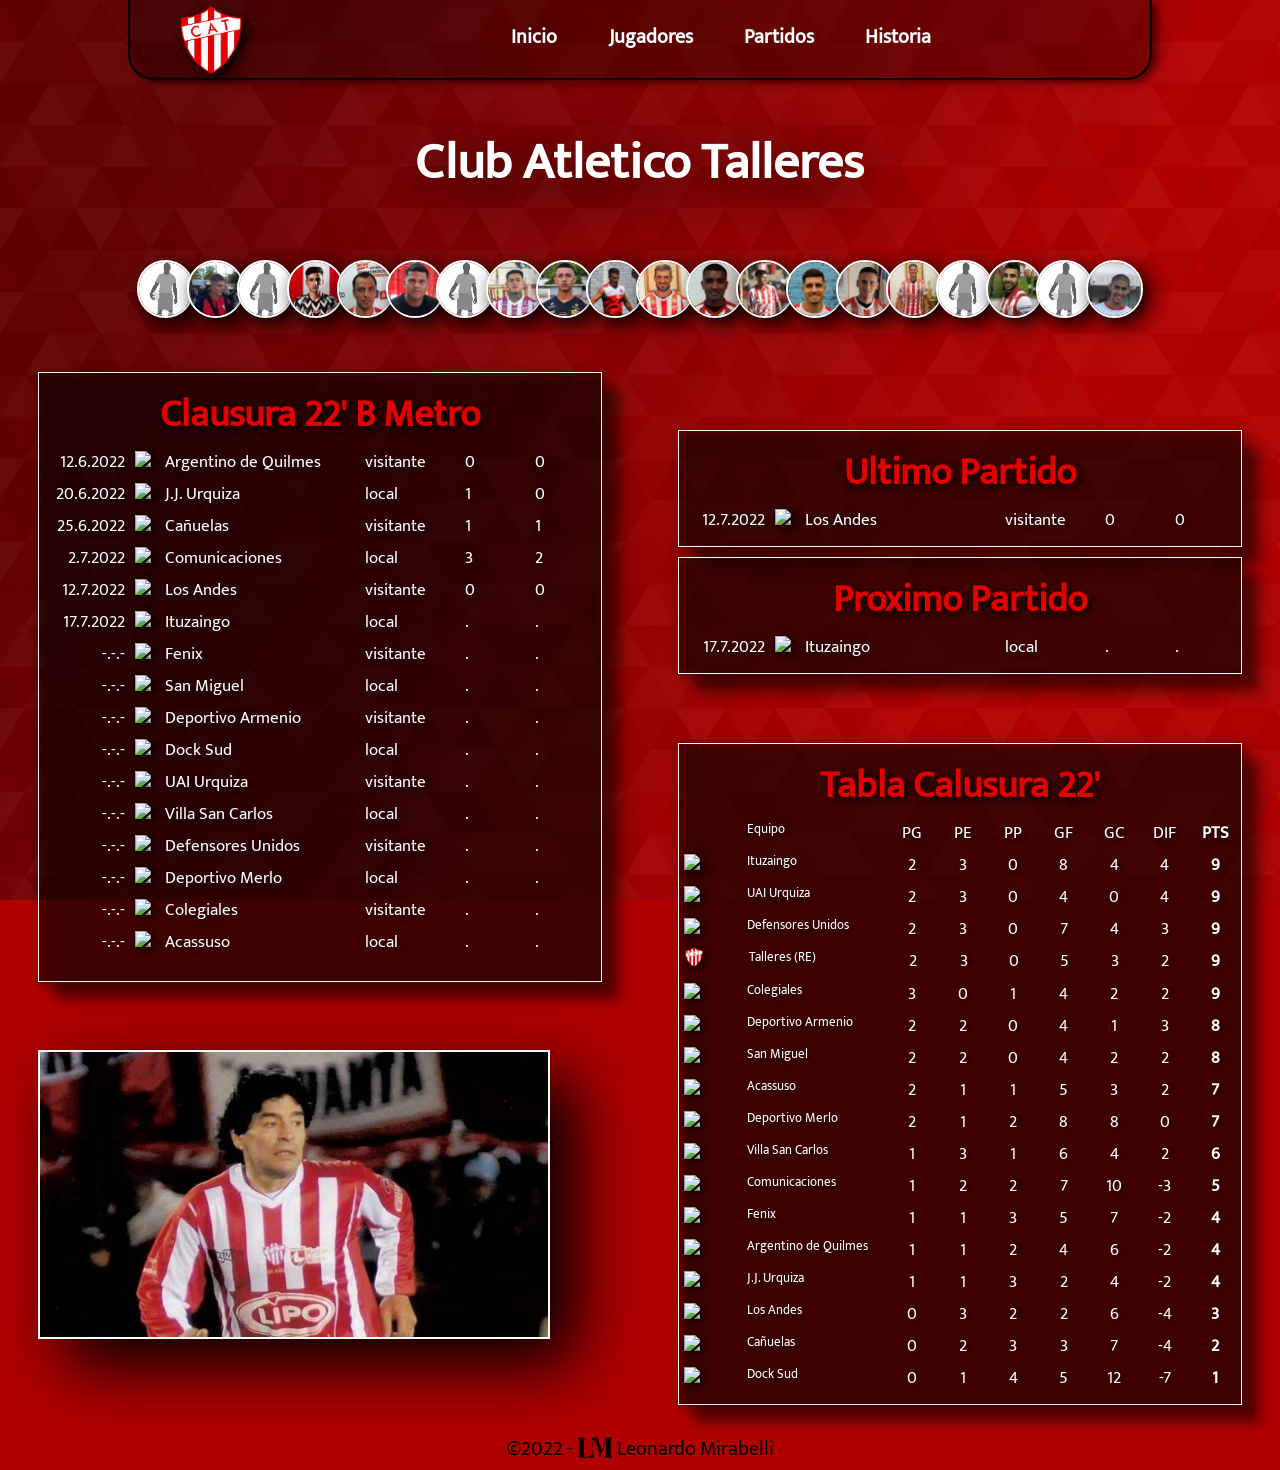
==== index.html @ 1b3dce12 "V1" ====
<!DOCTYPE html>
<html lang="es">
<head>
    <meta charset="UTF-8">
    <meta http-equiv="X-UA-Compatible" content="IE=edge">
    <meta name="viewport" content="width=device-width, initial-scale=1.0">
    <link rel="stylesheet" href="estilos/main.css">
    <script defer src="scripts/variables.js"></script>
    <script defer src="scripts/jugadores.js"></script>
    <script defer src="scripts/temporadaActual.js"></script>
    <script defer src="scripts/rivales.js"></script>
    <script defer src="scripts/main.js"></script>
    <link rel="shortcut icon" href="imagenes/logo.png" type="image/x-icon">
    <title>Club Atletico Talleres</title>
</head>
<body>
    <nav>
        <div id="menu" class="menu"></div>
    </nav>
    <section class="seccion-index">
        <h1>Club Atletico Talleres</h1>
        <div id="jug" class="banner"></div>
        <div id="resultados" class="result">
            <div class="renglon"><h4>Clausura 22' B Metro</h4></div>
        </div>
        <div id="ultPart" class="partInd"></div>
        <div id="proxPart" class="partInd"></div>
        <div id="tablaActual" class="tabla"><div class="renglon"><h4>Tabla Calusura 22'</h4></div></div>
        <div class="galeria" id="fotoIndex"><img id="etiqfoto"></div>
    </section>
    <footer>
        <p>&copy;2022 -  </p><img src="imagenes/lm.png" class="imgfooter"><p>Leonardo Mirabelli</p>
    </footer>
</body>
</html>
---- estilos/main.css ----
@font-face {
  font-family: "Mukta";
  src: url("Mukta.ttf");
}
* {
  margin: 0;
  padding: 0;
  box-sizing: border-box;
  font-family: "Mukta";
}

body {
  background-color: #B00000;
  background-image: url("data:image/svg+xml,%3Csvg xmlns='http://www.w3.org/2000/svg' width='100%25'%3E%3Cdefs%3E%3ClinearGradient id='a' gradientUnits='userSpaceOnUse' x1='0' x2='0' y1='0' y2='100%25' gradientTransform='rotate(114,680,347)'%3E%3Cstop offset='0' stop-color='%23B00000'/%3E%3Cstop offset='1' stop-color='%23630000'/%3E%3C/linearGradient%3E%3Cpattern patternUnits='userSpaceOnUse' id='b' width='300' height='250' x='0' y='0' viewBox='0 0 1080 900'%3E%3Cg fill-opacity='0.04'%3E%3Cpolygon fill='%23444' points='90 150 0 300 180 300'/%3E%3Cpolygon points='90 150 180 0 0 0'/%3E%3Cpolygon fill='%23AAA' points='270 150 360 0 180 0'/%3E%3Cpolygon fill='%23DDD' points='450 150 360 300 540 300'/%3E%3Cpolygon fill='%23999' points='450 150 540 0 360 0'/%3E%3Cpolygon points='630 150 540 300 720 300'/%3E%3Cpolygon fill='%23DDD' points='630 150 720 0 540 0'/%3E%3Cpolygon fill='%23444' points='810 150 720 300 900 300'/%3E%3Cpolygon fill='%23FFF' points='810 150 900 0 720 0'/%3E%3Cpolygon fill='%23DDD' points='990 150 900 300 1080 300'/%3E%3Cpolygon fill='%23444' points='990 150 1080 0 900 0'/%3E%3Cpolygon fill='%23DDD' points='90 450 0 600 180 600'/%3E%3Cpolygon points='90 450 180 300 0 300'/%3E%3Cpolygon fill='%23666' points='270 450 180 600 360 600'/%3E%3Cpolygon fill='%23AAA' points='270 450 360 300 180 300'/%3E%3Cpolygon fill='%23DDD' points='450 450 360 600 540 600'/%3E%3Cpolygon fill='%23999' points='450 450 540 300 360 300'/%3E%3Cpolygon fill='%23999' points='630 450 540 600 720 600'/%3E%3Cpolygon fill='%23FFF' points='630 450 720 300 540 300'/%3E%3Cpolygon points='810 450 720 600 900 600'/%3E%3Cpolygon fill='%23DDD' points='810 450 900 300 720 300'/%3E%3Cpolygon fill='%23AAA' points='990 450 900 600 1080 600'/%3E%3Cpolygon fill='%23444' points='990 450 1080 300 900 300'/%3E%3Cpolygon fill='%23222' points='90 750 0 900 180 900'/%3E%3Cpolygon points='270 750 180 900 360 900'/%3E%3Cpolygon fill='%23DDD' points='270 750 360 600 180 600'/%3E%3Cpolygon points='450 750 540 600 360 600'/%3E%3Cpolygon points='630 750 540 900 720 900'/%3E%3Cpolygon fill='%23444' points='630 750 720 600 540 600'/%3E%3Cpolygon fill='%23AAA' points='810 750 720 900 900 900'/%3E%3Cpolygon fill='%23666' points='810 750 900 600 720 600'/%3E%3Cpolygon fill='%23999' points='990 750 900 900 1080 900'/%3E%3Cpolygon fill='%23999' points='180 0 90 150 270 150'/%3E%3Cpolygon fill='%23444' points='360 0 270 150 450 150'/%3E%3Cpolygon fill='%23FFF' points='540 0 450 150 630 150'/%3E%3Cpolygon points='900 0 810 150 990 150'/%3E%3Cpolygon fill='%23222' points='0 300 -90 450 90 450'/%3E%3Cpolygon fill='%23FFF' points='0 300 90 150 -90 150'/%3E%3Cpolygon fill='%23FFF' points='180 300 90 450 270 450'/%3E%3Cpolygon fill='%23666' points='180 300 270 150 90 150'/%3E%3Cpolygon fill='%23222' points='360 300 270 450 450 450'/%3E%3Cpolygon fill='%23FFF' points='360 300 450 150 270 150'/%3E%3Cpolygon fill='%23444' points='540 300 450 450 630 450'/%3E%3Cpolygon fill='%23222' points='540 300 630 150 450 150'/%3E%3Cpolygon fill='%23AAA' points='720 300 630 450 810 450'/%3E%3Cpolygon fill='%23666' points='720 300 810 150 630 150'/%3E%3Cpolygon fill='%23FFF' points='900 300 810 450 990 450'/%3E%3Cpolygon fill='%23999' points='900 300 990 150 810 150'/%3E%3Cpolygon points='0 600 -90 750 90 750'/%3E%3Cpolygon fill='%23666' points='0 600 90 450 -90 450'/%3E%3Cpolygon fill='%23AAA' points='180 600 90 750 270 750'/%3E%3Cpolygon fill='%23444' points='180 600 270 450 90 450'/%3E%3Cpolygon fill='%23444' points='360 600 270 750 450 750'/%3E%3Cpolygon fill='%23999' points='360 600 450 450 270 450'/%3E%3Cpolygon fill='%23666' points='540 600 630 450 450 450'/%3E%3Cpolygon fill='%23222' points='720 600 630 750 810 750'/%3E%3Cpolygon fill='%23FFF' points='900 600 810 750 990 750'/%3E%3Cpolygon fill='%23222' points='900 600 990 450 810 450'/%3E%3Cpolygon fill='%23DDD' points='0 900 90 750 -90 750'/%3E%3Cpolygon fill='%23444' points='180 900 270 750 90 750'/%3E%3Cpolygon fill='%23FFF' points='360 900 450 750 270 750'/%3E%3Cpolygon fill='%23AAA' points='540 900 630 750 450 750'/%3E%3Cpolygon fill='%23FFF' points='720 900 810 750 630 750'/%3E%3Cpolygon fill='%23222' points='900 900 990 750 810 750'/%3E%3Cpolygon fill='%23222' points='1080 300 990 450 1170 450'/%3E%3Cpolygon fill='%23FFF' points='1080 300 1170 150 990 150'/%3E%3Cpolygon points='1080 600 990 750 1170 750'/%3E%3Cpolygon fill='%23666' points='1080 600 1170 450 990 450'/%3E%3Cpolygon fill='%23DDD' points='1080 900 1170 750 990 750'/%3E%3C/g%3E%3C/pattern%3E%3C/defs%3E%3Crect x='0' y='0' fill='url(%23a)' width='100%25' height='100%25'/%3E%3Crect x='0' y='0' fill='url(%23b)' width='100%25' height='100%25'/%3E%3C/svg%3E");
  background-attachment: fixed;
  background-size: cover;
}

footer {
  height: 60px;
  padding: 20px 0;
  display: flex;
  justify-content: center;
}
footer p {
  margin: 2px 5px;
  font-size: 20px;
}
footer img {
  width: 34px;
  height: 34px;
}

::-webkit-scrollbar {
  width: calc(1vw + 2px);
}

::-webkit-scrollbar-track {
  background-color: #e20000;
}

::-webkit-scrollbar-thumb {
  background-color: #630000;
  border-radius: 0.5vw;
  border: 1px solid #fff;
}

::-webkit-scrollbar-button {
  background-color: #630000;
}

h1 {
  grid-area: h1;
}

#jug {
  grid-area: jug;
}

#resultados {
  grid-area: fixture;
}

#ultPart {
  grid-area: ult;
}

#proxPart {
  grid-area: prox;
}

#tablaActual {
  grid-area: tabAct;
}

#fotoIndex {
  grid-area: fotoIndex;
}

.seccion-index {
  display: grid;
  grid-template-areas: "h1 h1 h1 h1 h1 h1" "jug jug jug jug jug jug" "fixture fixture fixture . . ." "fixture fixture fixture ult ult ult" "fixture fixture fixture prox prox prox" "fixture fixture fixture . . ." "fixture fixture fixture tabAct tabAct tabAct" "fixture fixture fixture tabAct tabAct tabAct" "fixture fixture fixture tabAct tabAct tabAct" "fixture fixture fixture tabAct tabAct tabAct" ". . . tabAct tabAct tabAct" "fotoIndex fotoIndex fotoIndex tabAct tabAct tabAct" "fotoIndex fotoIndex fotoIndex tabAct tabAct tabAct" ". . . tabAct tabAct tabAct";
}

nav .menu {
  z-index: 1;
  position: fixed;
  top: 0;
  backdrop-filter: blur(3px);
  width: 80vw;
  margin-left: 10%;
  height: 80px;
  background-color: rgba(0, 0, 0, 0.3);
  box-shadow: 5px 2px 10px rgba(0, 0, 0, 0.6);
  display: flex;
  justify-content: space-around;
  border: 2px solid #000;
  border-radius: 0px 0px 2vw 2vw;
  border-top: 0px;
  transition: 500ms all ease;
}
nav .menu img {
  height: 70px;
  margin-top: 5px;
  filter: drop-shadow(5px 5px 7px #000);
  transition: 500ms all ease;
}
nav .menu .botones {
  width: 75%;
  display: flex;
  justify-content: center;
  margin-top: 20px;
}
nav .menu .botones a {
  color: #fff;
  font-size: 20px;
  text-decoration: none;
  font-weight: 600;
  margin: 0px 1vw 20px 1vw;
  padding: 0px 1vw;
  transition: 300ms;
}
nav .menu .botones a:hover {
  color: #000;
  filter: drop-shadow(0px 0px 15px #fff);
}
nav .menu:hover {
  background-color: rgba(0, 0, 0, 0.6);
}
nav .menu:hover img {
  transform: rotate(25deg);
}

h1 {
  width: 94vw;
  margin: 120px 3vw 20px 3vw;
  text-align: center;
  font-size: 4vw;
  color: #fff;
  filter: drop-shadow(1vw 1vw 2vw #000);
}

.banner {
  margin: 15px 5vw 20px 5vw;
  padding: 20px 0px;
  width: 90vw;
  display: flex;
  justify-content: center;
}
.banner .fotoBanner {
  width: 4.5vw;
  border-radius: 50%;
  border: 2px solid #fff;
  margin: 0px -0.3vw;
  transition: 300ms all ease;
  filter: drop-shadow(6px 6px 10px #000);
}
.banner .fotoBanner:hover {
  transform: rotate(15deg) scale(1.3);
  filter: sepia(0.4);
}

#card-Nombre {
  grid-area: card-nombre;
}

#card-Nac {
  grid-area: card-nac;
}

#card-Cantera {
  grid-area: card-cant;
}

#card-Imagen {
  grid-area: card-img;
}

section {
  min-height: calc(100vh - 60px);
}

.card {
  display: grid;
  grid-template-areas: "card-img card-img card-img . . ." "card-img card-img card-img card-nombre card-nombre card-nombre" "card-img card-img card-img card-nac card-nac card-nac" "card-img card-img card-img card-cant card-cant card-cant" "card-img card-img card-img . . .";
  margin: 120px 15vw 20px 15vw;
  width: 70vw;
  height: 275px;
  background-color: rgba(0, 0, 0, 0.4);
  padding: 20px;
  border: 3px solid #fff;
  border-radius: 3vw;
  backdrop-filter: blur(6px);
  box-shadow: 3px 3px 25px rgba(0, 0, 0, 0.75);
}
.card .card-imagen img {
  transition: 1.5s all ease;
  border-radius: 50%;
  border: 2px solid #fff;
  filter: drop-shadow(0px 0px 20px rgba(255, 255, 255, 0.3));
}
.card .card-imagen img:hover {
  transform: scale(1.3) rotate(360deg);
}
.card .card-renglon {
  color: #fff;
  font-size: 2vw;
  margin: 5px 0px;
}
.card .card-renglon img {
  height: 2vw;
}

.plantel {
  margin: 120px 8vw 30px 8vw;
  width: 84vw;
  border: 3px solid #fff;
  padding: 6px;
  background-color: rgba(0, 0, 0, 0.4);
  backdrop-filter: blur(6px);
}
.plantel .plantel-renglon {
  margin: 3px 0;
  padding: 3px 0;
  height: 46px;
  transition: 450ms;
}
.plantel .plantel-renglon:hover {
  background-color: rgba(0, 0, 0, 0.4);
  cursor: pointer;
  border-bottom: 2px solid rgba(0, 0, 0, 0.4);
}
.plantel .plantel-renglon a {
  display: flex;
  width: 100%;
  text-decoration: none;
}
.plantel .plantel-renglon a .plantel-img {
  width: 10%;
}
.plantel .plantel-renglon a .plantel-img img {
  padding-left: calc(50% - 20px);
  height: 40px;
}
.plantel .plantel-renglon a .plantel-nombre, .plantel .plantel-renglon a .plantel-nacimiento, .plantel .plantel-renglon a .plantel-cantera {
  color: #fff;
  padding-top: 8px;
  filter: drop-shadow(0px 0px 5px #e84545);
  text-align: center;
}
.plantel .plantel-renglon a .plantel-nombre {
  width: 35%;
}
.plantel .plantel-renglon a .plantel-nacimiento {
  width: 25%;
}
.plantel .plantel-renglon a .plantel-cantera {
  width: 30%;
}
.plantel .plantel-renglon a .plantel-cantera img {
  height: 20px;
}

.historial {
  width: 76vw;
  margin: 120px 12vw 35px 12vw;
  background-color: rgba(0, 0, 0, 0.4);
  backdrop-filter: blur(6px);
  border: 2px solid #fff;
  border-radius: 10px;
  padding-top: 35px;
}
.historial .renglon-partido {
  display: flex;
  color: #fff;
  font-size: 16px;
  height: 24px;
  transition: 450ms;
}
.historial .renglon-partido:hover {
  background-color: rgba(0, 0, 0, 0.4);
  cursor: pointer;
}
.historial .renglon-partido .datos-partido {
  width: 22%;
  text-align: center;
  line-height: 24px;
}
.historial .renglon-partido .datos-partido img {
  height: 16px;
  padding-top: 4px;
}
.historial .renglon-partido .gol-partido {
  text-align: center;
  width: 8%;
}

.result, .partInd, .tabla {
  width: 44vw;
  margin: 5px auto;
  padding: 10px 0;
  background-color: rgba(0, 0, 0, 0.4);
  box-shadow: 16px 16px 10px rgba(0, 0, 0, 0.3);
  border: 0.5px solid #fff;
  color: #e20000;
  font-size: 3vw;
  filter: drop-shadow(3px 3px 6px #000);
}
.result .renglon, .partInd .renglon, .tabla .renglon {
  width: 100%;
  display: flex;
  justify-content: space-around;
  transition: 600ms all ease;
}
.result .renglon .fechaFixture, .partInd .renglon .fechaFixture, .tabla .renglon .fechaFixture {
  width: 16%;
  text-align: end;
}
.result .renglon .rivalFixture, .partInd .renglon .rivalFixture, .tabla .renglon .rivalFixture {
  width: 38%;
}
.result .renglon .escudito, .partInd .renglon .escudito, .tabla .renglon .escudito {
  width: 4%;
}
.result .renglon .escudito img, .partInd .renglon .escudito img, .tabla .renglon .escudito img {
  height: 20px;
  max-width: 20px;
}
.result .renglon .condFixture, .partInd .renglon .condFixture, .tabla .renglon .condFixture {
  width: 18%;
}
.result .renglon .golFixture, .partInd .renglon .golFixture, .tabla .renglon .golFixture {
  width: 12%;
}
.result .renglon .eqTabla, .partInd .renglon .eqTabla, .tabla .renglon .eqTabla {
  width: 30%;
  margin-left: 7%;
  font-size: 1vw;
}
.result .renglon .resT, .partInd .renglon .resT, .tabla .renglon .resT {
  width: 9%;
  text-align: center;
}
.result .renglon .pts, .partInd .renglon .pts, .tabla .renglon .pts {
  font-weight: 800;
}
.result .renglon div, .partInd .renglon div, .tabla .renglon div {
  color: #fff;
  font-size: 1.3vw;
  margin: 2px 5px;
}
.result .renglon:hover, .partInd .renglon:hover, .tabla .renglon:hover {
  background-color: rgba(0, 0, 0, 0.4);
  cursor: pointer;
}

.galeria {
  max-width: 40vw;
  margin-left: 3vw;
}
.galeria img {
  width: 40vw;
  border: 2px solid #fff;
  box-shadow: 2vw 2vw 5vw #000;
}

/*# sourceMappingURL=main.css.map */
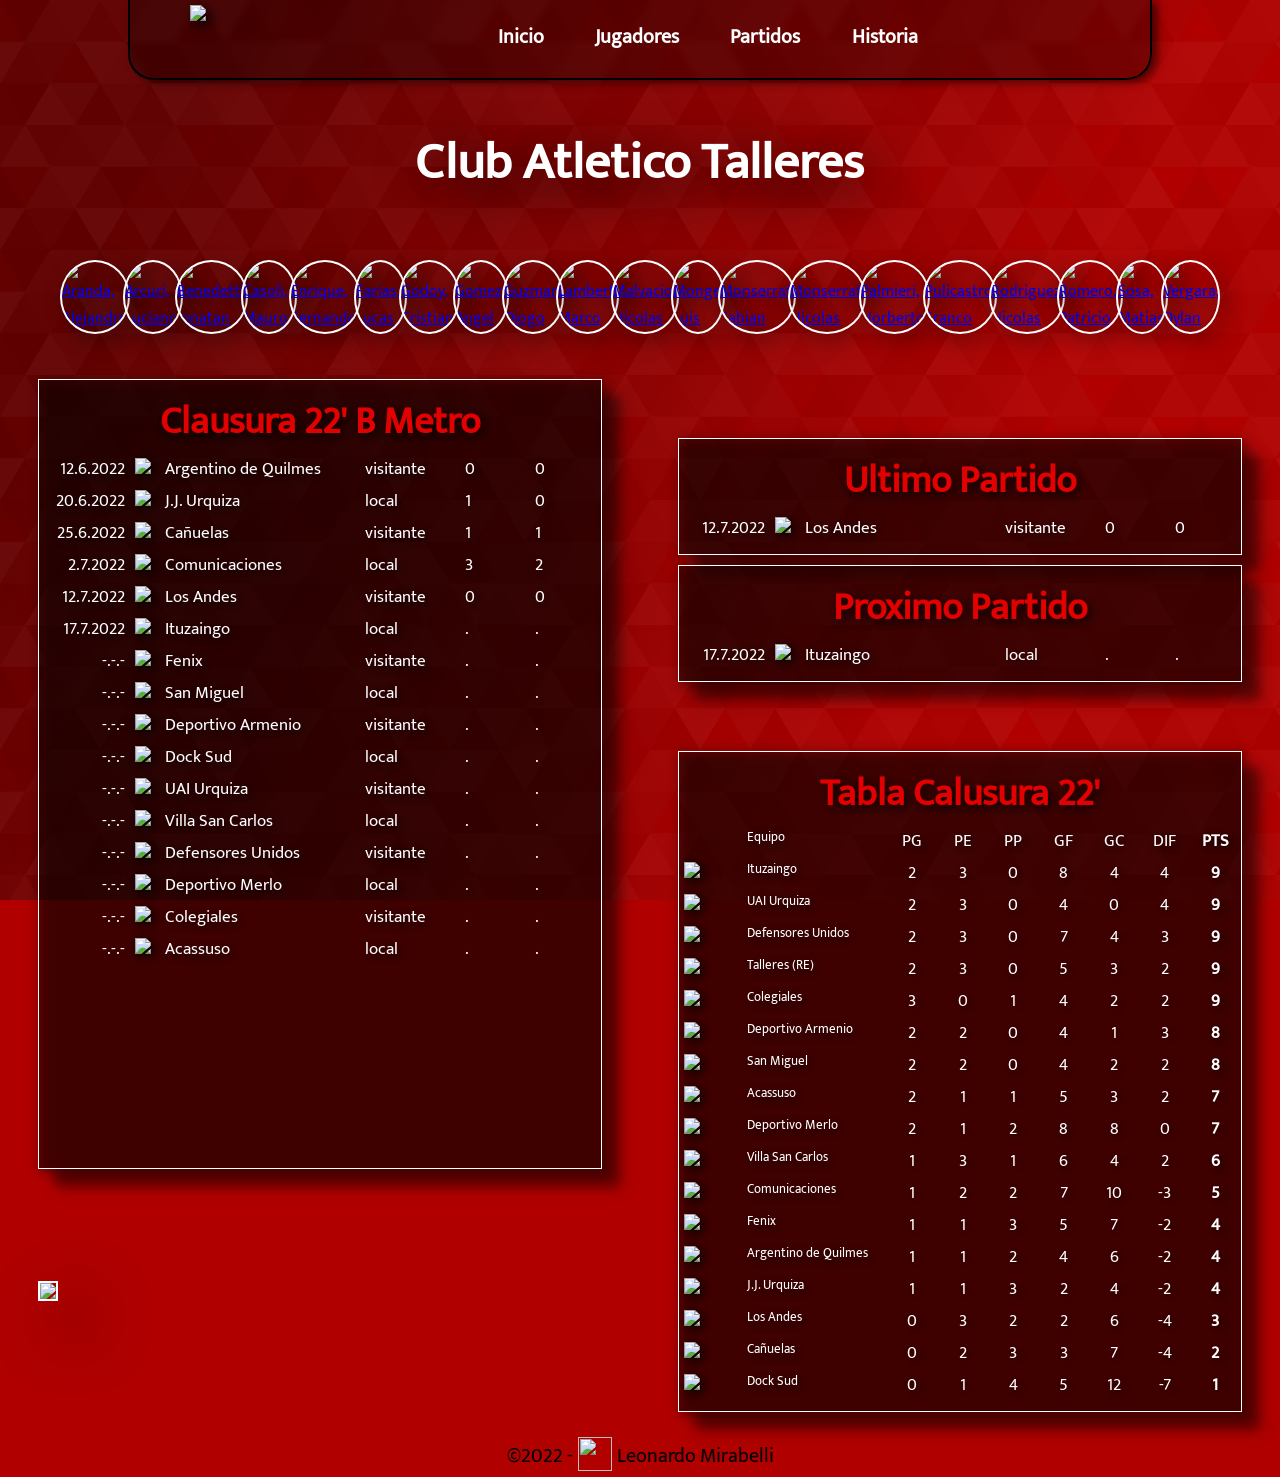
==== commit 689861e0: "talleresV2" ====
--- a/index.html
+++ b/index.html
@@ -1,5 +1,6 @@
 <!DOCTYPE html>
 <html lang="es">
+
 <head>
     <meta charset="UTF-8">
     <meta http-equiv="X-UA-Compatible" content="IE=edge">
@@ -10,26 +11,43 @@
     <script defer src="scripts/temporadaActual.js"></script>
     <script defer src="scripts/rivales.js"></script>
     <script defer src="scripts/main.js"></script>
-    <link rel="shortcut icon" href="imagenes/logo.png" type="image/x-icon">
+    <link rel="shortcut icon" href="https://i.ibb.co/NCFWL81/cat.png" type="image/x-icon">
     <title>Club Atletico Talleres</title>
 </head>
+
 <body>
     <nav>
-        <div id="menu" class="menu"></div>
+        <div class="menu">
+            <img src="https://i.ibb.co/NCFWL81/cat.png">
+            <div class="botones">
+                <a href="./index.html">Inicio</a>
+                <a href="./html/jugadores.html">Jugadores</a>
+                <a href="./html/partidos.html">Partidos</a>
+                <a href="./html/historia.html">Historia</a>
+            </div>
+        </div>
     </nav>
     <section class="seccion-index">
         <h1>Club Atletico Talleres</h1>
         <div id="jug" class="banner"></div>
         <div id="resultados" class="result">
-            <div class="renglon"><h4>Clausura 22' B Metro</h4></div>
+            <div class="renglon">
+                <h4>Clausura 22' B Metro</h4>
+            </div>
         </div>
         <div id="ultPart" class="partInd"></div>
         <div id="proxPart" class="partInd"></div>
-        <div id="tablaActual" class="tabla"><div class="renglon"><h4>Tabla Calusura 22'</h4></div></div>
+        <div id="tablaActual" class="tabla">
+            <div class="renglon">
+                <h4>Tabla Calusura 22'</h4>
+            </div>
+        </div>
         <div class="galeria" id="fotoIndex"><img id="etiqfoto"></div>
     </section>
     <footer>
-        <p>&copy;2022 -  </p><img src="imagenes/lm.png" class="imgfooter"><p>Leonardo Mirabelli</p>
+        <p>&copy;2022 - </p><img src="https://i.ibb.co/QPj4QWv/lm.png" class="imgfooter">
+        <p>Leonardo Mirabelli</p>
     </footer>
 </body>
+
 </html>
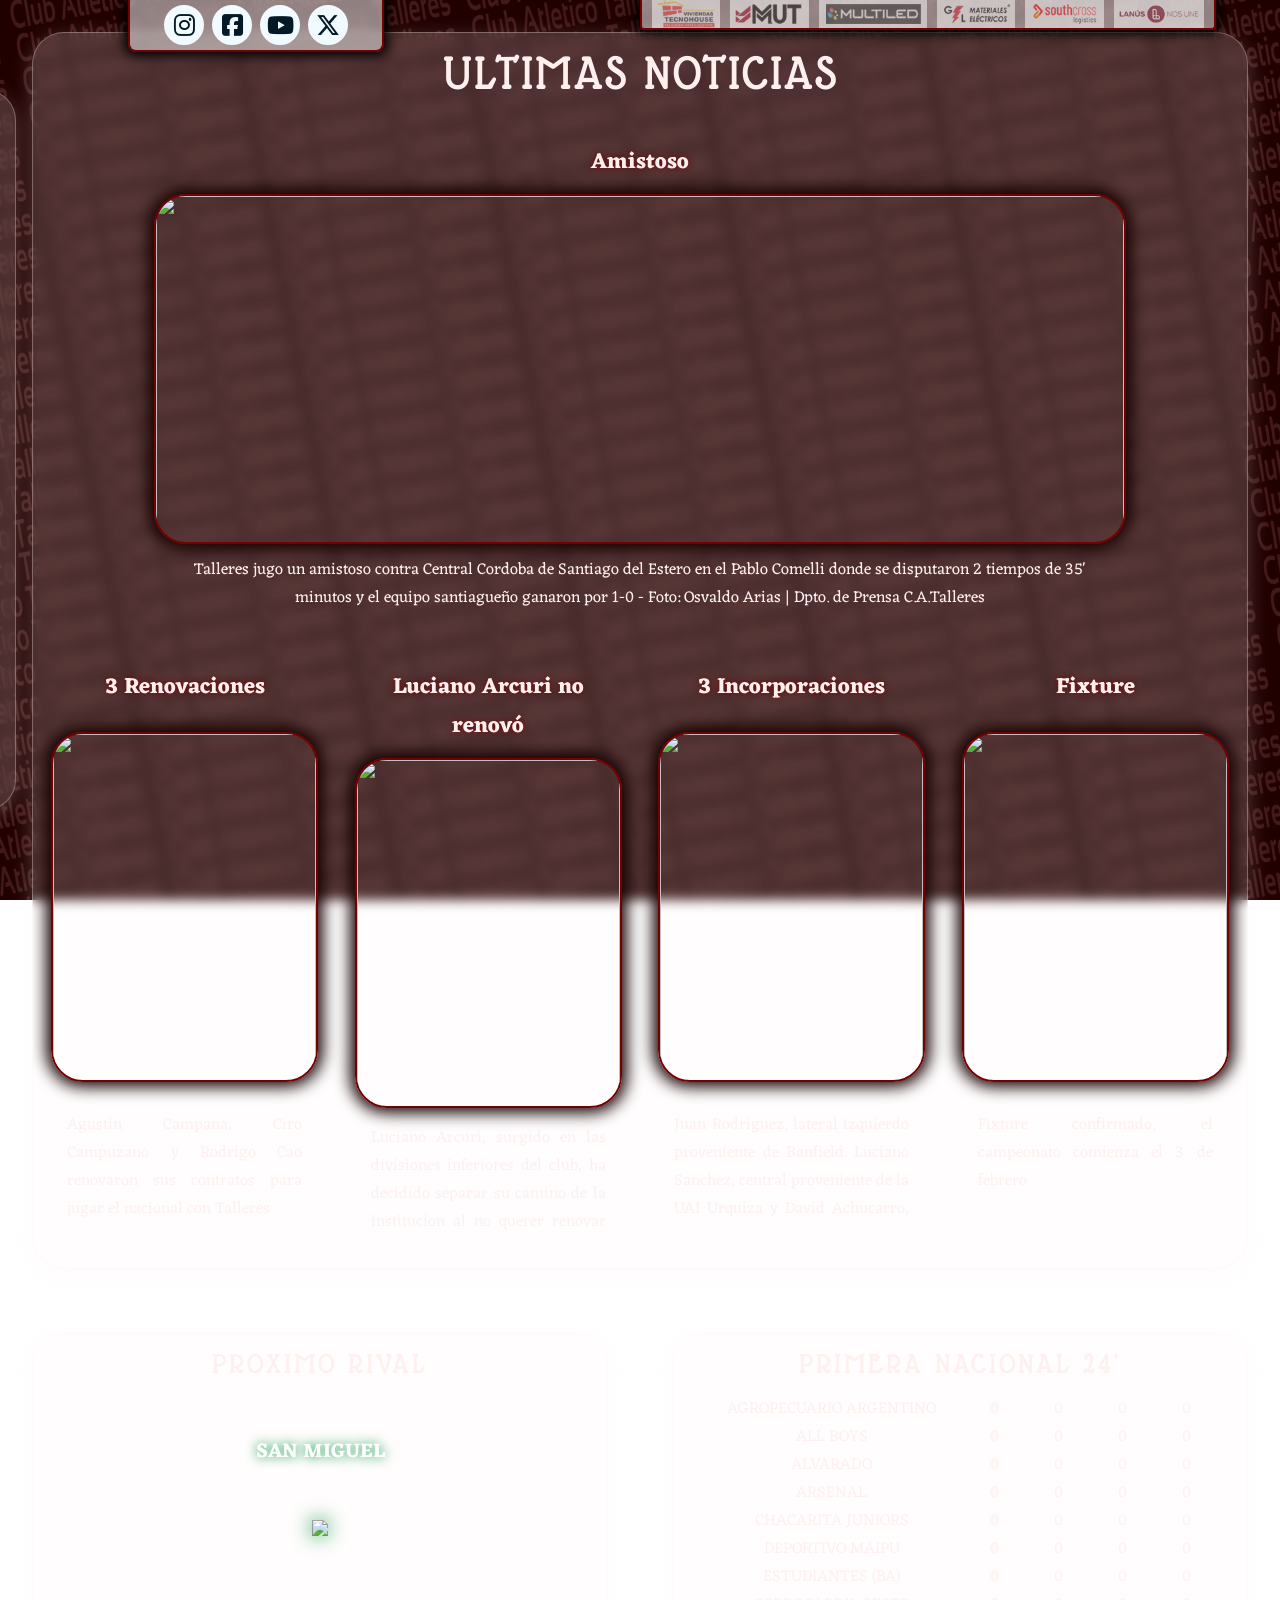
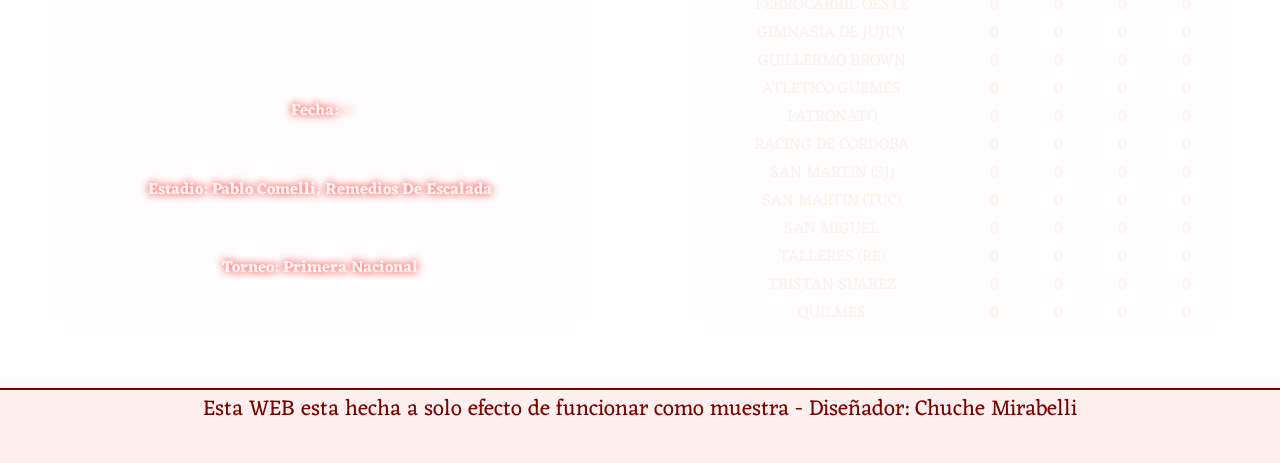
==== commit 945a33fc: "v1.0" ====
--- a/index.html
+++ b/index.html
@@ -3,50 +3,61 @@
 
 <head>
     <meta charset="UTF-8">
-    <meta http-equiv="X-UA-Compatible" content="IE=edge">
     <meta name="viewport" content="width=device-width, initial-scale=1.0">
-    <link rel="stylesheet" href="estilos/main.css">
-    <script defer src="scripts/variables.js"></script>
-    <script defer src="scripts/jugadores.js"></script>
-    <script defer src="scripts/temporadaActual.js"></script>
-    <script defer src="scripts/rivales.js"></script>
-    <script defer src="scripts/main.js"></script>
-    <link rel="shortcut icon" href="https://i.ibb.co/NCFWL81/cat.png" type="image/x-icon">
-    <title>Club Atletico Talleres</title>
+    <link rel="stylesheet" href="https://cdnjs.cloudflare.com/ajax/libs/font-awesome/6.4.2/css/all.min.css" />
+    <script src="data/news.js"></script>
+    <script src="data/sponsorsList.js"></script>
+    <script src="data/clubList.js"></script>
+    <script src="data/tabla.js"></script>
+    <script src="data/temporadaActual.js"></script>
+    <script defer src="script/index.js"></script>
+    <script defer src="script/menu.js"></script>
+    <script defer src="script/footer.js"></script>
+    <link rel="stylesheet" href="css/index.css">
+    <title>Club Atletico Talleres || Inicio</title>
 </head>
 
 <body>
-    <nav>
-        <div class="menu">
-            <img src="https://i.ibb.co/NCFWL81/cat.png">
-            <div class="botones">
-                <a href="./index.html">Inicio</a>
-                <a href="./html/jugadores.html">Jugadores</a>
-                <a href="./html/partidos.html">Partidos</a>
-                <a href="./html/historia.html">Historia</a>
-            </div>
-        </div>
-    </nav>
-    <section class="seccion-index">
-        <h1>Club Atletico Talleres</h1>
-        <div id="jug" class="banner"></div>
-        <div id="resultados" class="result">
-            <div class="renglon">
-                <h4>Clausura 22' B Metro</h4>
-            </div>
-        </div>
-        <div id="ultPart" class="partInd"></div>
-        <div id="proxPart" class="partInd"></div>
-        <div id="tablaActual" class="tabla">
-            <div class="renglon">
-                <h4>Tabla Calusura 22'</h4>
-            </div>
-        </div>
-        <div class="galeria" id="fotoIndex"><img id="etiqfoto"></div>
-    </section>
-    <footer>
-        <p>&copy;2022 - </p><img src="https://i.ibb.co/QPj4QWv/lm.png" class="imgfooter">
-        <p>Leonardo Mirabelli</p>
+    <nav class="menu"></nav>
+    <div class="social-medias">
+        <ul>
+            <li class="item">
+              <a href="#">
+                <i class="fa-brands fa-instagram icon"></i>
+              </a>
+            </li>
+            <li class="item">
+              <a href="#">
+                <i class="fa-brands fa-square-facebook icon"></i>
+              </a>
+            </li>
+            <li class="item">
+              <a href="#">
+                <i class="fa-brands fa-youtube icon"></i>
+              </a>
+            </li>
+            <li class="item">
+              <a href="#">
+                <i class="fa-brands fa-x-twitter icon"></i>
+              </a>
+            </li>
+          </ul>
+    </div>
+    <div class="sponsors"></div>
+    <main class="main">
+        <header class="last-news">
+            <h2>Ultimas Noticias</h2>
+        </header>
+        <aside class="player-info"></aside>
+        <section class="half next-rival">
+            <h2>Proximo Rival</h2>
+        </section>
+        <section class="half table">
+            <h2>Primera Nacional 24'</h2>
+        </section>
+    </main>
+    <footer class="footer">
+
     </footer>
 </body>
 
--- a/css/index.css
+++ b/css/index.css
@@ -0,0 +1,428 @@
+@import url("https://fonts.googleapis.com/css2?family=Eczar:wght@500&family=Glass+Antiqua&family=Satisfy&display=swap");
+* {
+  margin: 0;
+  padding: 0;
+  box-sizing: border-box;
+  font-family: "Eczar", sans-serif;
+}
+
+body {
+  background: fixed url("../images/background.png");
+}
+
+.main {
+  display: flex;
+  flex-wrap: wrap;
+  justify-content: space-evenly;
+}
+
+#cursorImage {
+  position: fixed;
+  pointer-events: none;
+  width: 20px;
+  margin: 15px 0 0 10px;
+  filter: drop-shadow(0 2px 3px #150000);
+  animation: roteishon 1.5s infinite linear;
+  z-index: 2;
+}
+
+::-webkit-scrollbar {
+  width: 6px;
+}
+
+::-webkit-scrollbar-thumb {
+  background-color: #fb0707;
+}
+
+::-webkit-scrollbar-track {
+  background-color: #750000;
+}
+
+@keyframes roteishon {
+  0% {
+    transform: rotateY(0);
+  }
+  100% {
+    transform: rotateY(360deg);
+  }
+}
+.menu {
+  width: 15rem;
+  height: 80vh;
+  position: fixed;
+  top: 10vh;
+  background: rgba(255, 240, 240, 0.18);
+  box-shadow: 0 6px 20px 0 rgba(255, 240, 240, 0.25);
+  backdrop-filter: blur(6px);
+  -webkit-backdrop-filter: blur(6px);
+  border: 1px solid rgba(255, 240, 240, 0.3);
+  border-radius: 0 30px 30px 0;
+  border-left: 0;
+  transform: translateX(-14rem);
+  transition: transform 0.7s;
+  z-index: 1;
+}
+.menu:hover {
+  transform: translateX(0rem);
+}
+.menu .logo {
+  width: 100%;
+  display: flex;
+  justify-content: center;
+}
+.menu .logo img {
+  width: 50%;
+  filter: drop-shadow(0 4px 12px #150000);
+  animation: roteishon 6s infinite linear;
+}
+.menu .btnbox-menu {
+  width: 100%;
+  display: flex;
+  flex-wrap: wrap;
+  justify-content: center;
+  margin: 1.5rem 0;
+}
+.menu .btnbox-menu a {
+  width: 70%;
+  background: #fff0f0;
+  margin: 0.3rem;
+  text-align: center;
+  color: #750000;
+  text-decoration: none;
+  border-radius: 10px;
+  border: 2px solid #750000;
+  box-shadow: 0 4px 8px #150000;
+  transition: background 0.5s, color 0.5s, scale 0.5s;
+}
+.menu .btnbox-menu a:hover {
+  background-color: #750000;
+  color: #fff0f0;
+  scale: 0.94;
+}
+
+.last-news, .half {
+  margin: 2rem auto;
+  display: flex;
+  flex-wrap: wrap;
+  border-radius: 2rem;
+  overflow: hidden;
+  background: rgba(255, 240, 240, 0.18);
+  box-shadow: 0 6px 20px 0 rgba(255, 240, 240, 0.25);
+  backdrop-filter: blur(6px);
+  -webkit-backdrop-filter: blur(6px);
+  border: 1px solid rgba(255, 240, 240, 0.3);
+}
+.last-news h2, .half h2 {
+  width: 100%;
+  margin: 1rem 0;
+  font-family: "Glass Antiqua", serif;
+  text-align: center;
+  color: #fff0f0;
+  letter-spacing: 4px;
+  font-size: 3rem;
+  text-transform: uppercase;
+}
+.last-news .lastBox, .last-news .otherBox, .half .lastBox, .half .otherBox {
+  margin: 1rem auto;
+  display: flex;
+  flex-wrap: wrap;
+  justify-content: center;
+}
+.last-news .lastBox h3, .last-news .otherBox h3, .half .lastBox h3, .half .otherBox h3 {
+  color: #fff0f0;
+  text-shadow: 0 0 6px #750000;
+  font-size: 1.375rem;
+  text-align: center;
+  margin: 12px;
+  width: 100%;
+}
+.last-news .lastBox img, .last-news .otherBox img, .half .lastBox img, .half .otherBox img {
+  width: 100%;
+  height: 350px;
+  object-fit: cover;
+  margin: 0 auto;
+  border: 2px solid #750000;
+  border-radius: 2rem;
+  box-shadow: 0 0 16px 5px #150000;
+}
+.last-news .lastBox p, .last-news .otherBox p, .half .lastBox p, .half .otherBox p {
+  width: 100%;
+  margin: 0.75rem;
+  color: #fff0f0;
+  display: -webkit-box;
+  -webkit-box-orient: vertical;
+  -webkit-line-clamp: 5;
+  text-align: center;
+  overflow: hidden;
+  text-overflow: ellipsis;
+}
+.last-news .lastBox, .half .lastBox {
+  width: 80%;
+}
+.last-news .otherBox, .half .otherBox {
+  width: 22%;
+}
+.last-news .otherBox p, .half .otherBox p {
+  height: 120px;
+  text-align: justify;
+  padding: 0.25rem;
+}
+
+.last-news {
+  width: 95%;
+}
+
+.half {
+  width: 45%;
+  margin-bottom: 60px;
+}
+.half h2 {
+  font-size: 28px;
+}
+.half h3 {
+  width: 100%;
+  text-align: center;
+  color: #fff0f0;
+  color: var(--colorFuente);
+  text-shadow: 0 0 12px var(--resplandor);
+  font-size: 20px;
+  text-transform: uppercase;
+}
+.half h4 {
+  width: 100%;
+  margin: 6px 0;
+  text-align: center;
+  color: #fff0f0;
+  text-shadow: 0 0 8px #fb0707;
+  text-transform: capitalize;
+}
+.half img {
+  height: 120px;
+  margin: 12px auto;
+  filter: drop-shadow(0 0 10px var(--resplandor));
+}
+.half .line {
+  display: flex;
+  justify-content: space-around;
+  margin: 0px auto;
+  width: 90%;
+}
+.half .line .name {
+  width: 50%;
+  text-transform: uppercase;
+  white-space: nowrap;
+  overflow: hidden;
+  text-overflow: ellipsis;
+  color: #fff0f0;
+  text-align: center;
+}
+.half .line .points {
+  text-shadow: 0 0 4px #fff0f0;
+}
+.half .line .data {
+  width: 12%;
+  color: #fff0f0;
+  text-align: center;
+}
+
+.sponsors {
+  display: flex;
+  justify-content: space-evenly;
+  width: 45%;
+  position: fixed;
+  top: 0;
+  left: 50%;
+  z-index: 1;
+  height: 30px;
+  background: rgba(255, 255, 255, 0.5019607843);
+  border: 2px solid #750000;
+  border-top: 0;
+  border-radius: 0 0 4px 4px;
+  backdrop-filter: blur(3px);
+  box-shadow: 0 0 12px 4px #000;
+  -webkit-backdrop-filter: blur(3px);
+  transition: background 0.3s, transform 0.7s;
+}
+.sponsors:hover {
+  background: #fff;
+  transform: scale(1.2) translateX(-50px);
+}
+.sponsors:hover img {
+  opacity: 1;
+}
+.sponsors img {
+  height: 100%;
+  gap: 4px;
+  opacity: 0.5;
+  transition: opacity 0.3s, transform 0.7s;
+}
+.sponsors img:hover {
+  transform: scale(1.12);
+}
+
+.social-medias {
+  width: 20%;
+  display: flex;
+  justify-content: center;
+  align-items: center;
+  padding: 5px 0;
+  position: fixed;
+  top: 0;
+  left: 10%;
+  z-index: 1;
+  background: rgba(255, 255, 255, 0.5019607843);
+  border: 2px solid #750000;
+  border-top: 0;
+  border-radius: 0 0 8px 8px;
+  backdrop-filter: blur(4px);
+  box-shadow: 0 0 12px 4px #000;
+}
+.social-medias ul {
+  display: flex;
+  list-style: none;
+  gap: 0.5rem;
+}
+.social-medias .item a {
+  text-decoration: none;
+  width: 40px;
+  height: 40px;
+  background-color: #f0faff;
+  border-radius: 50%;
+  display: flex;
+  justify-content: center;
+  align-items: center;
+  position: relative;
+  z-index: 1;
+  border: 3px solid #f0faff;
+  overflow: hidden;
+}
+.social-medias .item a::before {
+  content: "";
+  position: absolute;
+  width: 100%;
+  height: 100%;
+  z-index: 0;
+  scale: 1 0;
+  transform-origin: bottom;
+  transition: scale 0.5s ease;
+  background: var(--bg-color);
+}
+.social-medias .item:hover a::before {
+  scale: 1 1;
+}
+.social-medias .icon {
+  font-size: 1.5rem;
+  color: #031926;
+  transition: 0.5s ease;
+  z-index: 2;
+}
+.social-medias .item a:hover .icon {
+  color: #f0faff;
+  transform: rotateX(360deg) scale(1.15);
+}
+.social-medias .item:nth-child(1) {
+  --bg-color: linear-gradient(to bottom right, #f9ce34, #ee2a7b, #6228d7);
+}
+.social-medias .item:nth-child(2) {
+  --bg-color: #0077b5;
+}
+.social-medias .item:nth-child(3) {
+  --bg-color: #ff0000;
+}
+.social-medias .item:nth-child(4) {
+  --bg-color: #000;
+}
+
+@media (max-width: 767px) {
+  .sponsors, .social-medias {
+    width: 100%;
+    left: 0;
+    justify-content: space-between;
+    border-right: 0;
+    border-left: 0;
+  }
+  .sponsors img, .social-medias img {
+    width: 80%;
+    margin: 0 10%;
+    opacity: 1;
+  }
+
+  .social-medias {
+    bottom: 0;
+    top: calc(100% - 50px);
+    border-top: 2px solid #750000;
+    border-bottom: 0;
+    border-radius: 0 0 0 0;
+  }
+  .social-medias ul {
+    display: flex;
+    justify-content: space-evenly;
+    width: 100%;
+  }
+
+  .last-news {
+    display: block;
+  }
+  .last-news .otherBox {
+    width: 85%;
+  }
+
+  .half {
+    width: 75%;
+  }
+  .half .line .name {
+    width: 80%;
+  }
+  .half .line .data {
+    display: none;
+  }
+  .half .line .points {
+    display: block;
+  }
+}
+@media (min-width: 768px) and (max-width: 1023px) {
+  .sponsors, .social-medias {
+    width: 100%;
+    left: 0;
+    justify-content: space-between;
+    border-right: 0;
+    border-left: 0;
+  }
+  .sponsors img, .social-medias img {
+    width: 80%;
+    margin: 0 10%;
+    opacity: 1;
+  }
+
+  .social-medias {
+    bottom: 0;
+    top: calc(100% - 50px);
+    border-top: 2px solid #750000;
+    border-bottom: 0;
+    border-radius: 0 0 0 0;
+  }
+  .social-medias ul {
+    display: flex;
+    justify-content: space-evenly;
+    width: 100%;
+  }
+
+  .last-news .otherBox {
+    width: 45%;
+  }
+}
+footer {
+  background: #fff0f0;
+  color: #750000;
+  font-family: "Glass Antiqua", serif;
+  border-top: 2px solid #750000;
+  box-shadow: 0 0 12px 4px #fff0f0;
+  height: 75px;
+}
+footer div {
+  width: 100%;
+  text-align: center;
+  font-size: 22px;
+}
+
+/*# sourceMappingURL=index.css.map */
